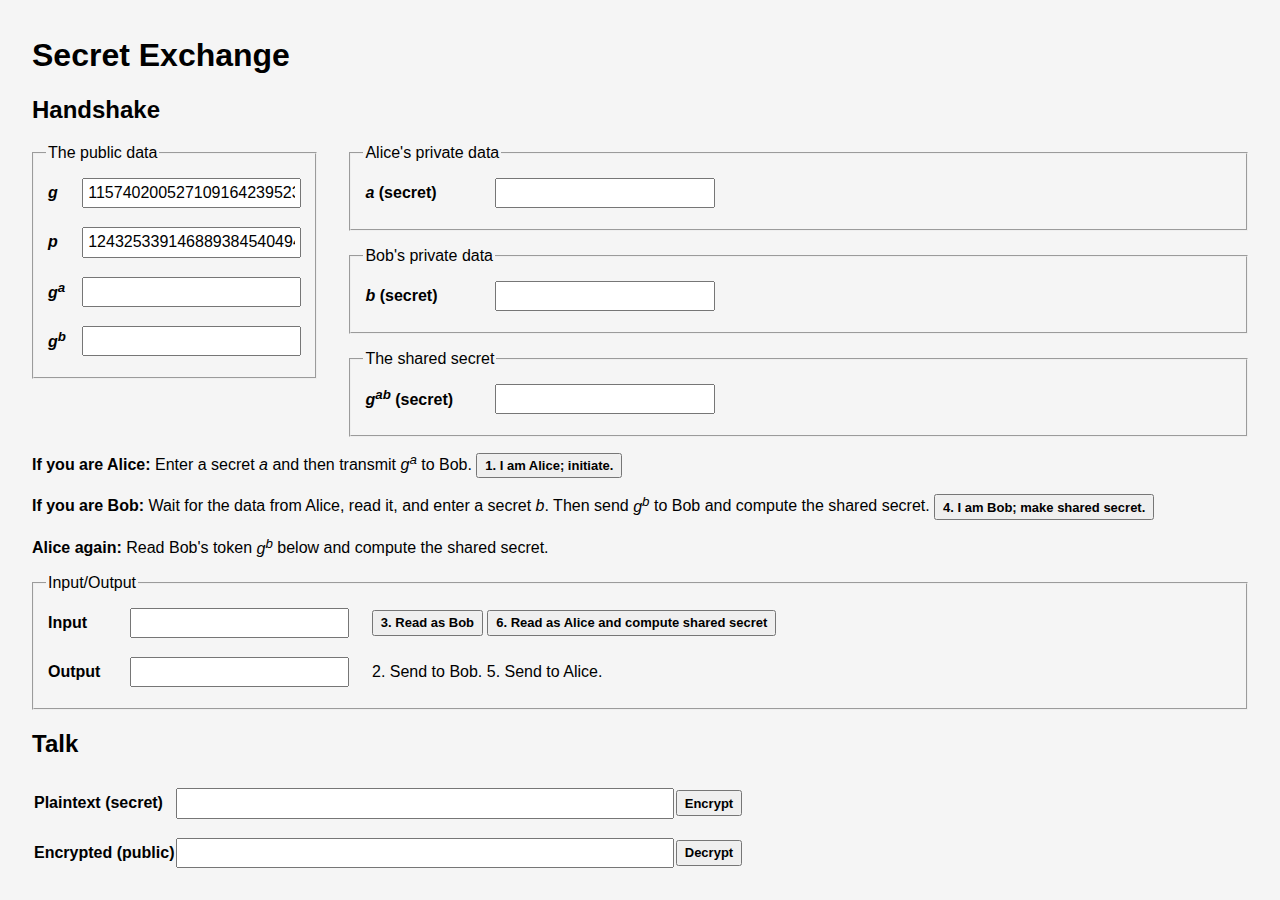
==== index.html @ 16e1cf37 "First commit." ====
<!DOCTYPE HTML PUBLIC "-//W3C//DTD HTML 4.01//EN">
<html>
  <head>
    <title>Secret Exchange</title>
    <meta http-equiv="Content-Type" content="text/html; charset=iso-8859-1">

    <style type="text/css">
      html, input { font-family: "DejaVu Sans Serif", "Trebuchet MS", Helvetica, sans-serif; }
      html { background-color: #F5F5F5; margin: 0; padding: 0; font-size: medium; }
      body { margin: 0; padding: 1em 2em; }
      input[type=text] { padding: .5ex; font-size: medium; }
      input[type=button] { padding: .5ex 1ex; font-size: small; font-weight: bold; }
      th, td { text-align: left; vertical-align: middle; padding: 1ex 0;}
      fieldset { margin: 0 0 1em 0; }
      sup, sub { line-height: 100%; }
    </style>

    <script type="text/javascript" src="bignumber.js"></script>

    <script type="text/javascript">

      var in_a, in_b, in_ga, in_gb, in_p, in_g;
      var in_put, out_put, out_gab;
      var but_a, but_b, but_ra, but_rb, but_enc, but_dec;

      var TheP = new BigNumber("[base64]");
      var TheG = new BigNumber("[base64]");

      var limit = new BigNumber(2).pow(100);

      function Init() {
          if (document.getElementById) {
              in_a    = document.getElementById("in_a");
              in_b    = document.getElementById("in_b");
              in_ga   = document.getElementById("in_ga");
              in_gb   = document.getElementById("in_gb");
              in_g    = document.getElementById("in_g");
              in_p    = document.getElementById("in_p");

              in_put  = document.getElementById("in_put");
              out_put = document.getElementById("out_put");
              out_gab = document.getElementById("out_gab");

              but_a   = document.getElementById("go_a");
              but_b   = document.getElementById("go_b");
              but_ra  = document.getElementById("but_ra");
              but_rb  = document.getElementById("but_rb");
              but_enc = document.getElementById("go_enc");
              but_dec = document.getElementById("go_dec");
          }

          if (but_a) {
              but_a.addEventListener("click", runAlice, false);
          }
          if (but_b) {
              but_b.addEventListener("click", runBob, false);
          }
          if (but_ra) {
              but_ra.addEventListener("click", fillAliceInput, false);
          }
          if (but_rb) {
              but_rb.addEventListener("click", fillBobInput, false);
          }

          if (but_enc) {
              but_enc.addEventListener("click", Encrypt, false);
          }

          if (but_dec) {
              but_dec.addEventListener("click", Decrypt, false);
          }

          in_g.value = TheG;
          in_p.value = TheP;
      }

      window.addEventListener("load", Init, false);

      function Extract(input) {
          var pattern = /^\s*\[\s*(\d+),\s*(\d+);\s*(\d+)\s*\]\s*$/;
          var match = pattern.exec(input);
          return {
              'p' : match[1],
              'g' : match[2],
              'A' : match[3]
          };
      }

      function ExpMod(Base, Expo, Modu) {
          var result = new BigNumber(1);
          while (Expo != 0) {
              if (Expo.mod(2) != 0) {
                  result = result.multiply(Base);
                  result = result.mod(Modu);
              }
              Base = Base.multiply(Base);
              Base = Base.mod(Modu);
              Expo = Expo.divide(2).intPart();
          }
          return result;
      }

      function fillAliceInput(ev) {
          in_gb.value = in_put.value;
          out_gab.value = compute(in_gb.value, in_p.value, in_a.value);
      }

      function fillBobInput_OFF(ev) {
          var r = Extract(in_put.value);
          in_g.value  = r['g'];
          in_p.value  = r['p'];
          in_ga.value = r['A'];
      }

      function fillBobInput(ev) {
          in_ga.value = in_put.value;
      }

      function compute(gx, px, nx) {
          var g = new BigNumber(gx);
          var p = new BigNumber(px);
          var n = new BigNumber(nx);

          //return res = (g.pow(n)).mod(p);
          return ExpMod(g, n, p);
      }

      function runAlice(ev) {
          in_ga.value = compute(in_g.value, in_p.value, in_a.value);
          //out_put.value = "[" + in_p.value + ", " + in_g.value + "; " + in_ga.value + "]";
          out_put.value = in_ga.value;
      }

      function runBob(ev) {
          in_gb.value = compute(in_g.value, in_p.value, in_b.value);
          out_gab.value = compute(in_ga.value, in_p.value, in_b.value);
          out_put.value = in_gb.value;
      }

      function Encrypt(ev) {
          var msg = document.getElementById("in_pt").value;
          var secret = new BigNumber(out_gab.value);

          var r = new BigNumber(0);
          var pad = 100 - msg.length;

          for (var i = 0; i < msg.length; ++i) {
              r = r.multiply(256);
              var b = secret.mod(256);
              r = r.add(msg.charCodeAt(i) ^ b);
              secret = secret.divide(256);
          }

          for (var i = msg.length; i < 100; ++i) {
              r = r.multiply(256);
              var b = secret.mod(256);
              r = r.add(pad ^ b);
              secret = secret.divide(256);
          }

          document.getElementById("in_et").value = r;
      }

      function Decrypt(ev) {
          var msg = new BigNumber(document.getElementById("in_et").value);
          var secret = new BigNumber(out_gab.value);

          var raw = Object();
          for (var i = 0; i < 100; ++i) {
              raw[i] = msg.mod(256);
              msg = msg.divide(256);
          }

          var r = "";
          var pad;
          for (var i = 0; i < 100; ++i) {
              pad = raw[100 - i - 1] ^ secret.mod(256);
              r += String.fromCharCode(pad);
              secret = secret.divide(256);
          }

          document.getElementById("in_pt").value = r.substring(0, 100 - pad);
      }

    </script>

  </head>

  <body>

    <h1>Secret Exchange</h1>

    <h2>Handshake</h2>

    <form action="" style="float: left; margin: 0 2em 0 0">
      <fieldset>
      <legend>The public data</legend>
      <table>
        <tbody>
          <tr>
            <th style="width: 2em;"><var>g</var></th>
            <td><input type="text" name="in_g" id="in_g" readonly="readonly"></td>
          </tr>
          <tr>
            <th><var>p</var></th>
            <td><input type="text" name="in_p" id="in_p" readonly="readonly"></td>
          </tr>
          <tr>
            <th><var>g</var><sup><var>a</var></sup></th>
            <td><input type="text" name="in_ga" id="in_ga"></td>
          </tr>
          <tr>
            <th><var>g</var><sup><var>b</var></sup></th>
            <td><input type="text" name="in_gb" id="in_gb"></td>
          </tr>
        </tbody>
      </table>
      </fieldset>
    </form>

    <form action="">
      <fieldset>
      <legend>Alice's private data</legend>
      <table>
        <tbody>
          <tr>
            <th style="width: 8em;"><var>a</var> (secret)</th>
            <td><input type="text" name="in_a" id="in_a"></td>
          </tr>
        </tbody>
      </table>
      </fieldset>
    </form>

    <form action="">
      <fieldset>
      <legend>Bob's private data</legend>
      <table>
        <tbody>
          <tr>
            <th style="width: 8em;"><var>b</var> (secret)</th>
            <td><input type="text" name="in_b" id="in_b"></td>
          </tr>
        </tbody>
      </table>
      </fieldset>
    </form>

    <form action="">
      <fieldset>
      <legend>The shared secret</legend>
      <table>
        <tbody>
          <tr>
            <th style="width: 8em;"><var>g</var><sup><var>ab</var></sup> (secret)</th>
            <td><input type="text" name="out_gab" id="out_gab"></td>
          </tr>
        </tbody>
      </table>
      </fieldset>
    </form>

    <p><strong>If you are Alice:</strong> Enter a secret <label for="in_a"><var>a</var></label> and
    then transmit <var>g</var><sup><var>a</var></sup> to Bob.
    <input type="button" id="go_a" value="1. I am Alice; initiate."></p>

    <p><strong>If you are Bob:</strong> Wait for the data from Alice, read it, and enter
    a secret <label for="in_b"><var>b</var></label>. Then send
    <label for="in_gb"><var>g</var><sup><var>b</var></sup></label> to Bob and compute the shared secret.
    <input type="button" id="go_b" value="4. I am Bob; make shared secret."></p>

    <p><strong>Alice again:</strong> Read Bob's token
    <label for="in_gb"><var>g</var><sup><var>b</var></sup></label> below and compute the shared secret.</p>

    <form action="">
      <fieldset>
      <legend>Input/Output</legend>
      <table>
        <tbody>
          <tr>
            <th style="width: 5em;">Input</th>
            <td style="width: 15em;"><input name="in_put" id="in_put" type="text"></td>
            <td><input type="button" id="but_rb" value="3. Read as Bob">
                <input type="button" id="but_ra" value="6. Read as Alice and compute shared secret"></td>
          </tr>
          <tr>
            <th>Output</th>
            <td><input name="out_put" id="out_put" type="text"></td>
            <td>2. Send to Bob. 5. Send to Alice.</td>
          </tr>
        </tbody>
      </table>
      </fieldset>
    </form>

    <h2>Talk</h2>

    <form action="">
      <table>
        <tbody>
          <tr>
            <th>Plaintext (secret)</th>
            <td><input name="in_pt" id="in_pt" size="50" type="text"></td>
            <td><input type="button" id="go_enc" name="go_enc" value="Encrypt"></td>
          </tr>
          <tr>
            <th>Encrypted (public)</th>
            <td><input name="in_et" id="in_et" size="50" type="text"></td>
            <td><input type="button" id="go_dec" name="go_dec" value="Decrypt"></td>
          </tr>
        </tbody>
      </table>
    </form>

  </body>
</html>
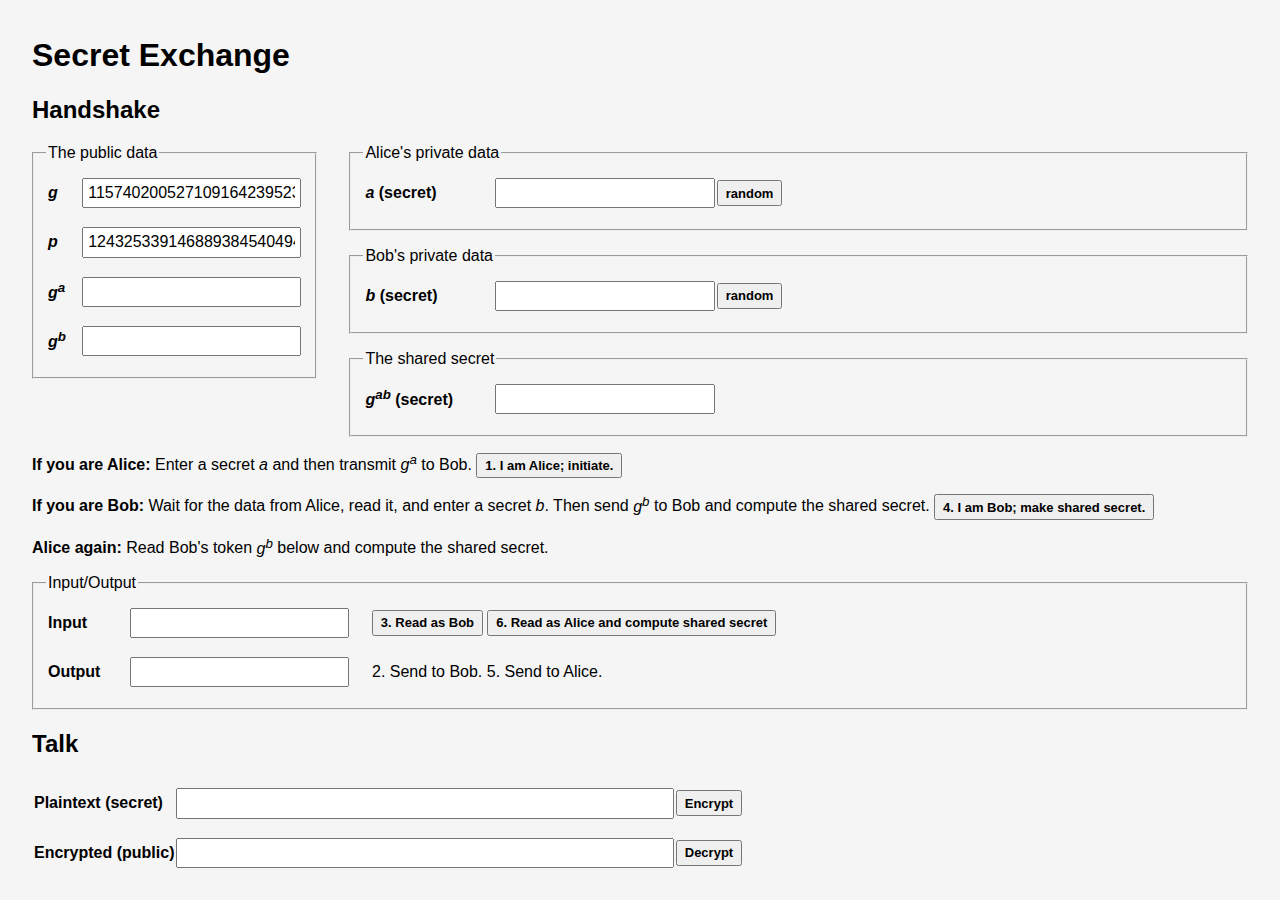
==== commit 8c2a9005: "Added random number generation." ====
--- a/index.html
+++ b/index.html
@@ -3,187 +3,9 @@
   <head>
     <title>Secret Exchange</title>
     <meta http-equiv="Content-Type" content="text/html; charset=iso-8859-1">
-
-    <style type="text/css">
-      html, input { font-family: "DejaVu Sans Serif", "Trebuchet MS", Helvetica, sans-serif; }
-      html { background-color: #F5F5F5; margin: 0; padding: 0; font-size: medium; }
-      body { margin: 0; padding: 1em 2em; }
-      input[type=text] { padding: .5ex; font-size: medium; }
-      input[type=button] { padding: .5ex 1ex; font-size: small; font-weight: bold; }
-      th, td { text-align: left; vertical-align: middle; padding: 1ex 0;}
-      fieldset { margin: 0 0 1em 0; }
-      sup, sub { line-height: 100%; }
-    </style>
-
-    <script type="text/javascript" src="bignumber.js"></script>
-
-    <script type="text/javascript">
-
-      var in_a, in_b, in_ga, in_gb, in_p, in_g;
-      var in_put, out_put, out_gab;
-      var but_a, but_b, but_ra, but_rb, but_enc, but_dec;
-
-      var TheP = new BigNumber("[base64]");
-      var TheG = new BigNumber("[base64]");
-
-      var limit = new BigNumber(2).pow(100);
-
-      function Init() {
-          if (document.getElementById) {
-              in_a    = document.getElementById("in_a");
-              in_b    = document.getElementById("in_b");
-              in_ga   = document.getElementById("in_ga");
-              in_gb   = document.getElementById("in_gb");
-              in_g    = document.getElementById("in_g");
-              in_p    = document.getElementById("in_p");
-
-              in_put  = document.getElementById("in_put");
-              out_put = document.getElementById("out_put");
-              out_gab = document.getElementById("out_gab");
-
-              but_a   = document.getElementById("go_a");
-              but_b   = document.getElementById("go_b");
-              but_ra  = document.getElementById("but_ra");
-              but_rb  = document.getElementById("but_rb");
-              but_enc = document.getElementById("go_enc");
-              but_dec = document.getElementById("go_dec");
-          }
-
-          if (but_a) {
-              but_a.addEventListener("click", runAlice, false);
-          }
-          if (but_b) {
-              but_b.addEventListener("click", runBob, false);
-          }
-          if (but_ra) {
-              but_ra.addEventListener("click", fillAliceInput, false);
-          }
-          if (but_rb) {
-              but_rb.addEventListener("click", fillBobInput, false);
-          }
-
-          if (but_enc) {
-              but_enc.addEventListener("click", Encrypt, false);
-          }
-
-          if (but_dec) {
-              but_dec.addEventListener("click", Decrypt, false);
-          }
-
-          in_g.value = TheG;
-          in_p.value = TheP;
-      }
-
-      window.addEventListener("load", Init, false);
-
-      function Extract(input) {
-          var pattern = /^\s*\[\s*(\d+),\s*(\d+);\s*(\d+)\s*\]\s*$/;
-          var match = pattern.exec(input);
-          return {
-              'p' : match[1],
-              'g' : match[2],
-              'A' : match[3]
-          };
-      }
-
-      function ExpMod(Base, Expo, Modu) {
-          var result = new BigNumber(1);
-          while (Expo != 0) {
-              if (Expo.mod(2) != 0) {
-                  result = result.multiply(Base);
-                  result = result.mod(Modu);
-              }
-              Base = Base.multiply(Base);
-              Base = Base.mod(Modu);
-              Expo = Expo.divide(2).intPart();
-          }
-          return result;
-      }
-
-      function fillAliceInput(ev) {
-          in_gb.value = in_put.value;
-          out_gab.value = compute(in_gb.value, in_p.value, in_a.value);
-      }
-
-      function fillBobInput_OFF(ev) {
-          var r = Extract(in_put.value);
-          in_g.value  = r['g'];
-          in_p.value  = r['p'];
-          in_ga.value = r['A'];
-      }
-
-      function fillBobInput(ev) {
-          in_ga.value = in_put.value;
-      }
-
-      function compute(gx, px, nx) {
-          var g = new BigNumber(gx);
-          var p = new BigNumber(px);
-          var n = new BigNumber(nx);
-
-          //return res = (g.pow(n)).mod(p);
-          return ExpMod(g, n, p);
-      }
-
-      function runAlice(ev) {
-          in_ga.value = compute(in_g.value, in_p.value, in_a.value);
-          //out_put.value = "[" + in_p.value + ", " + in_g.value + "; " + in_ga.value + "]";
-          out_put.value = in_ga.value;
-      }
-
-      function runBob(ev) {
-          in_gb.value = compute(in_g.value, in_p.value, in_b.value);
-          out_gab.value = compute(in_ga.value, in_p.value, in_b.value);
-          out_put.value = in_gb.value;
-      }
-
-      function Encrypt(ev) {
-          var msg = document.getElementById("in_pt").value;
-          var secret = new BigNumber(out_gab.value);
-
-          var r = new BigNumber(0);
-          var pad = 100 - msg.length;
-
-          for (var i = 0; i < msg.length; ++i) {
-              r = r.multiply(256);
-              var b = secret.mod(256);
-              r = r.add(msg.charCodeAt(i) ^ b);
-              secret = secret.divide(256);
-          }
-
-          for (var i = msg.length; i < 100; ++i) {
-              r = r.multiply(256);
-              var b = secret.mod(256);
-              r = r.add(pad ^ b);
-              secret = secret.divide(256);
-          }
-
-          document.getElementById("in_et").value = r;
-      }
-
-      function Decrypt(ev) {
-          var msg = new BigNumber(document.getElementById("in_et").value);
-          var secret = new BigNumber(out_gab.value);
-
-          var raw = Object();
-          for (var i = 0; i < 100; ++i) {
-              raw[i] = msg.mod(256);
-              msg = msg.divide(256);
-          }
-
-          var r = "";
-          var pad;
-          for (var i = 0; i < 100; ++i) {
-              pad = raw[100 - i - 1] ^ secret.mod(256);
-              r += String.fromCharCode(pad);
-              secret = secret.divide(256);
-          }
-
-          document.getElementById("in_pt").value = r.substring(0, 100 - pad);
-      }
-
-    </script>
-
+    <link rel="stylesheet" type="text/css" href="default.css">
+    <script type="text/javascript" src="BigInt.js"></script>
+    <script type="text/javascript" src="sexchange.js"></script>
   </head>
 
   <body>
@@ -226,6 +48,7 @@
           <tr>
             <th style="width: 8em;"><var>a</var> (secret)</th>
             <td><input type="text" name="in_a" id="in_a"></td>
+            <td><input type="button" name="but_rnda" id="but_rnda" value="random"></td>
           </tr>
         </tbody>
       </table>
@@ -240,6 +63,7 @@
           <tr>
             <th style="width: 8em;"><var>b</var> (secret)</th>
             <td><input type="text" name="in_b" id="in_b"></td>
+            <td><input type="button" name="but_rndb" id="but_rndb" value="random"></td>
           </tr>
         </tbody>
       </table>
--- a/default.css
+++ b/default.css
@@ -0,0 +1,8 @@
+html, input { font-family: "DejaVu Sans Serif", "Trebuchet MS", Helvetica, sans-serif; }
+html { background-color: #F5F5F5; margin: 0; padding: 0; font-size: medium; }
+body { margin: 0; padding: 1em 2em; }
+input[type=text] { padding: .5ex; font-size: medium; }
+input[type=button] { padding: .5ex 1ex; font-size: small; font-weight: bold; }
+th, td { text-align: left; vertical-align: middle; padding: 1ex 0;}
+fieldset { margin: 0 0 1em 0; }
+sup, sub { line-height: 100%; }
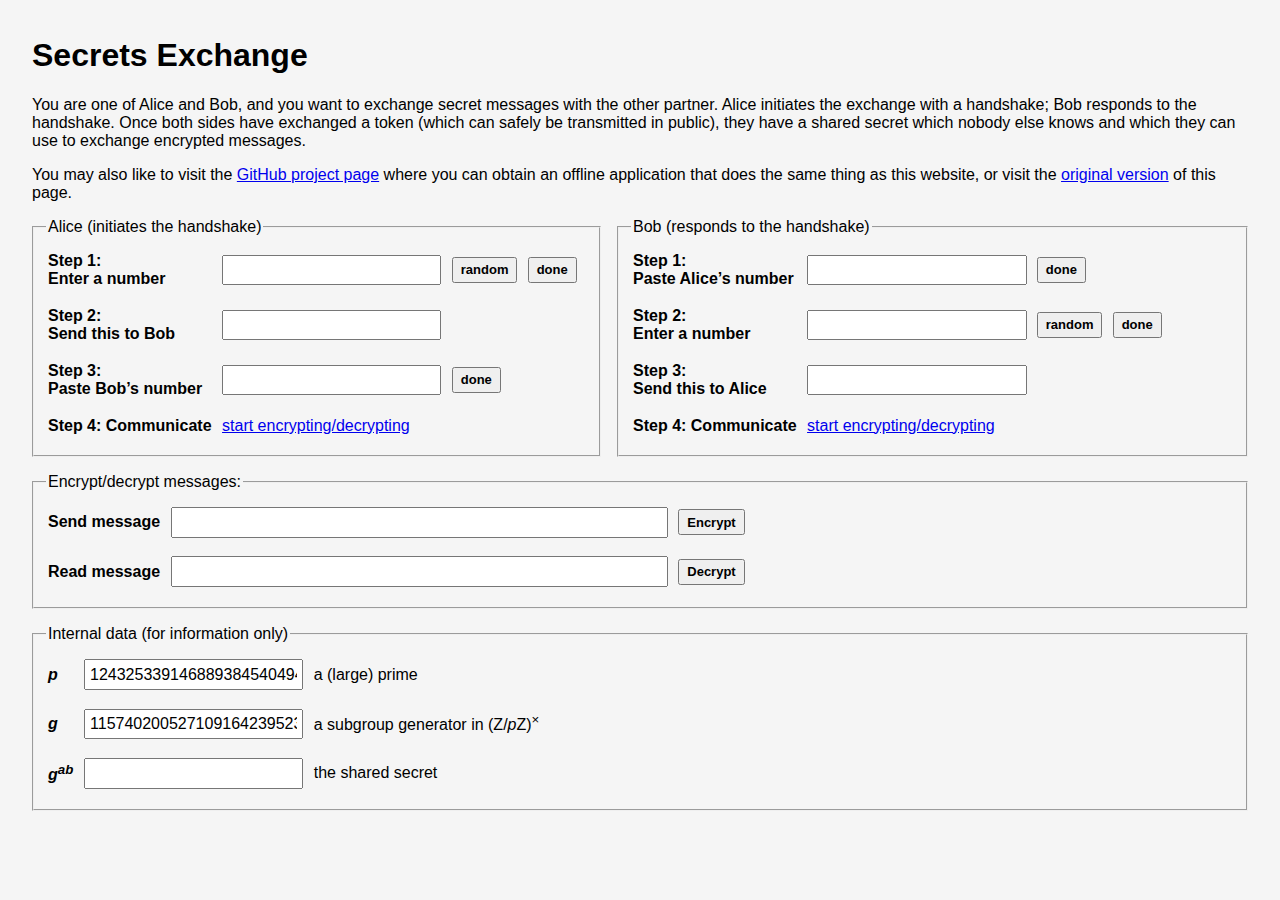
==== commit 264bf619: "New UI" ====
--- a/index.html
+++ b/index.html
@@ -1,39 +1,50 @@
-<!DOCTYPE HTML PUBLIC "-//W3C//DTD HTML 4.01//EN">
-<html>
-  <head>
+<!DOCTYPE html PUBLIC "-//W3C//DTD HTML 4.01//EN">
+<html><head><meta http-equiv="Content-Type" content="text/html; charset=ISO-8859-1">
     <title>Secret Exchange</title>
-    <meta http-equiv="Content-Type" content="text/html; charset=iso-8859-1">
     <link rel="stylesheet" type="text/css" href="default.css">
     <script type="text/javascript" src="BigInt.js"></script>
-    <script type="text/javascript" src="sexchange.js"></script>
+    <script type="text/javascript" src="sexchange-core.js"></script>
+    <script type="text/javascript" src="sexchange-ui.js"></script>
   </head>
 
   <body>
 
-    <h1>Secret Exchange</h1>
+    <h1>Secrets Exchange</h1>
 
-    <h2>Handshake</h2>
+    <p>You are one of Alice and Bob, and you want to exchange secret
+    messages with the other partner. Alice initiates the exchange with
+    a handshake; Bob responds to the handshake. Once both sides have
+    exchanged a token (which can safely be transmitted in public),
+    they have a shared secret which nobody else knows and which they
+    can use to exchange encrypted messages.</p>
 
-    <form action="" style="float: left; margin: 0 2em 0 0">
+    <p>You may also like to visit the <a href="https://github.com/louisdx/secretsexchange">GitHub project page</a>
+    where you can obtain an offline application that does the same thing as this website, or visit the
+    <a href="index-OLD.html">original version</a> of this page.</p>
+
+    <form action="" style="float: left; margin-right: 1em;">
       <fieldset>
-      <legend>The public data</legend>
+      <legend>Alice (initiates the handshake)</legend>
       <table>
         <tbody>
           <tr>
-            <th style="width: 2em;"><var>g</var></th>
-            <td><input type="text" name="in_g" id="in_g" readonly="readonly"></td>
+            <th>Step 1:<br>Enter a number</th>
+            <td><input type="text" name="in_a" id="in_a"></td>
+            <td><input type="button" name="but_rnda" id="but_rnda" value="random"></td>
+            <td><input type="button" id="go_a" value="done"></td>
           </tr>
           <tr>
-            <th><var>p</var></th>
-            <td><input type="text" name="in_p" id="in_p" readonly="readonly"></td>
-          </tr>
-          <tr>
-            <th><var>g</var><sup><var>a</var></sup></th>
+            <th>Step 2:<br>Send this to Bob</th>
             <td><input type="text" name="in_ga" id="in_ga"></td>
           </tr>
           <tr>
-            <th><var>g</var><sup><var>b</var></sup></th>
-            <td><input type="text" name="in_gb" id="in_gb"></td>
+            <th>Step 3:<br>Paste Bob&rsquo;s number</th>
+            <td><input name="in_put_a" id="in_put_a" type="text"></td>
+            <td><input type="button" id="but_ra" value="done"></td>
+          </tr>
+          <tr>
+            <th>Step 4: Communicate</th>
+            <td><a href="#encrypt">start encrypting/decrypting</a></td>
           </tr>
         </tbody>
       </table>
@@ -42,13 +53,47 @@
 
     <form action="">
       <fieldset>
-      <legend>Alice's private data</legend>
+      <legend>Bob (responds to the handshake)</legend>
       <table>
         <tbody>
           <tr>
-            <th style="width: 8em;"><var>a</var> (secret)</th>
-            <td><input type="text" name="in_a" id="in_a"></td>
-            <td><input type="button" name="but_rnda" id="but_rnda" value="random"></td>
+            <th>Step 1:<br>Paste Alice&rsquo;s number</th>
+            <td><input name="in_put_b" id="in_put_b" type="text"></td>
+            <td><input type="button" id="but_rb" value="done"></td>
+          </tr>
+          <tr>
+            <th>Step 2:<br>Enter a number</th>
+            <td><input type="text" name="in_b" id="in_b"></td>
+            <td><input type="button" name="but_rndb" id="but_rndb" value="random"></td>
+            <td><input type="button" id="go_b" value="done"></td>
+          </tr>
+          <tr>
+            <th>Step 3:<br>Send this to Alice</th>
+            <td><input type="text" name="in_gb" id="in_gb"></td>
+          </tr>
+          <tr>
+            <th>Step 4: Communicate</th>
+            <td><a href="#encrypt">start encrypting/decrypting</a></td>
+          </tr>
+        </tbody>
+      </table>
+      </fieldset>
+    </form>
+
+    <form action="" id="encrypt">
+      <fieldset>
+      <legend>Encrypt/decrypt messages:</legend>
+      <table>
+        <tbody>
+          <tr>
+            <th>Send message</th>
+            <td><input name="in_pt" id="in_pt" size="50" type="text"></td>
+            <td><input type="button" id="go_enc" name="go_enc" value="Encrypt"></td>
+          </tr>
+          <tr>
+            <th>Read message</th>
+            <td><input name="in_et" id="in_et" size="50" type="text"></td>
+            <td><input type="button" id="go_dec" name="go_dec" value="Decrypt"></td>
           </tr>
         </tbody>
       </table>
@@ -57,84 +102,29 @@
 
     <form action="">
       <fieldset>
-      <legend>Bob's private data</legend>
+      <legend>Internal data (for information only)</legend>
       <table>
         <tbody>
           <tr>
-            <th style="width: 8em;"><var>b</var> (secret)</th>
-            <td><input type="text" name="in_b" id="in_b"></td>
-            <td><input type="button" name="but_rndb" id="but_rndb" value="random"></td>
+            <th><var>p</var></th>
+            <td><input type="text" name="in_p" id="in_p" readonly="readonly"></td>
+            <td>a (large) prime</td>
+          </tr>
+          <tr>
+            <th><var>g</var></th>
+            <td><input type="text" name="in_g" id="in_g" readonly="readonly"></td>
+            <td>a subgroup generator in (Z/<var>p</var>Z)<sup>&times;</sup></td>
+          </tr>
+          <tr>
+            <th><var>g</var><sup><var>ab</var></sup></var></th>
+            <td><input type="text" name="in_g" id="out_gab" readonly="readonly"></td>
+            <td>the shared secret</td>
           </tr>
         </tbody>
       </table>
       </fieldset>
     </form>
 
-    <form action="">
-      <fieldset>
-      <legend>The shared secret</legend>
-      <table>
-        <tbody>
-          <tr>
-            <th style="width: 8em;"><var>g</var><sup><var>ab</var></sup> (secret)</th>
-            <td><input type="text" name="out_gab" id="out_gab"></td>
-          </tr>
-        </tbody>
-      </table>
-      </fieldset>
-    </form>
+  </body>
 
-    <p><strong>If you are Alice:</strong> Enter a secret <label for="in_a"><var>a</var></label> and
-    then transmit <var>g</var><sup><var>a</var></sup> to Bob.
-    <input type="button" id="go_a" value="1. I am Alice; initiate."></p>
-
-    <p><strong>If you are Bob:</strong> Wait for the data from Alice, read it, and enter
-    a secret <label for="in_b"><var>b</var></label>. Then send
-    <label for="in_gb"><var>g</var><sup><var>b</var></sup></label> to Bob and compute the shared secret.
-    <input type="button" id="go_b" value="4. I am Bob; make shared secret."></p>
-
-    <p><strong>Alice again:</strong> Read Bob's token
-    <label for="in_gb"><var>g</var><sup><var>b</var></sup></label> below and compute the shared secret.</p>
-
-    <form action="">
-      <fieldset>
-      <legend>Input/Output</legend>
-      <table>
-        <tbody>
-          <tr>
-            <th style="width: 5em;">Input</th>
-            <td style="width: 15em;"><input name="in_put" id="in_put" type="text"></td>
-            <td><input type="button" id="but_rb" value="3. Read as Bob">
-                <input type="button" id="but_ra" value="6. Read as Alice and compute shared secret"></td>
-          </tr>
-          <tr>
-            <th>Output</th>
-            <td><input name="out_put" id="out_put" type="text"></td>
-            <td>2. Send to Bob. 5. Send to Alice.</td>
-          </tr>
-        </tbody>
-      </table>
-      </fieldset>
-    </form>
-
-    <h2>Talk</h2>
-
-    <form action="">
-      <table>
-        <tbody>
-          <tr>
-            <th>Plaintext (secret)</th>
-            <td><input name="in_pt" id="in_pt" size="50" type="text"></td>
-            <td><input type="button" id="go_enc" name="go_enc" value="Encrypt"></td>
-          </tr>
-          <tr>
-            <th>Encrypted (public)</th>
-            <td><input name="in_et" id="in_et" size="50" type="text"></td>
-            <td><input type="button" id="go_dec" name="go_dec" value="Decrypt"></td>
-          </tr>
-        </tbody>
-      </table>
-    </form>
-
-  </body>
 </html>
--- a/default.css
+++ b/default.css
@@ -3,6 +3,7 @@
 body { margin: 0; padding: 1em 2em; }
 input[type=text] { padding: .5ex; font-size: medium; }
 input[type=button] { padding: .5ex 1ex; font-size: small; font-weight: bold; }
-th, td { text-align: left; vertical-align: middle; padding: 1ex 0;}
+th, td { text-align: left; vertical-align: middle; padding: 1ex 1ex 1ex 0; }
+form { margin: 0; padding: 0; }
 fieldset { margin: 0 0 1em 0; }
 sup, sub { line-height: 100%; }
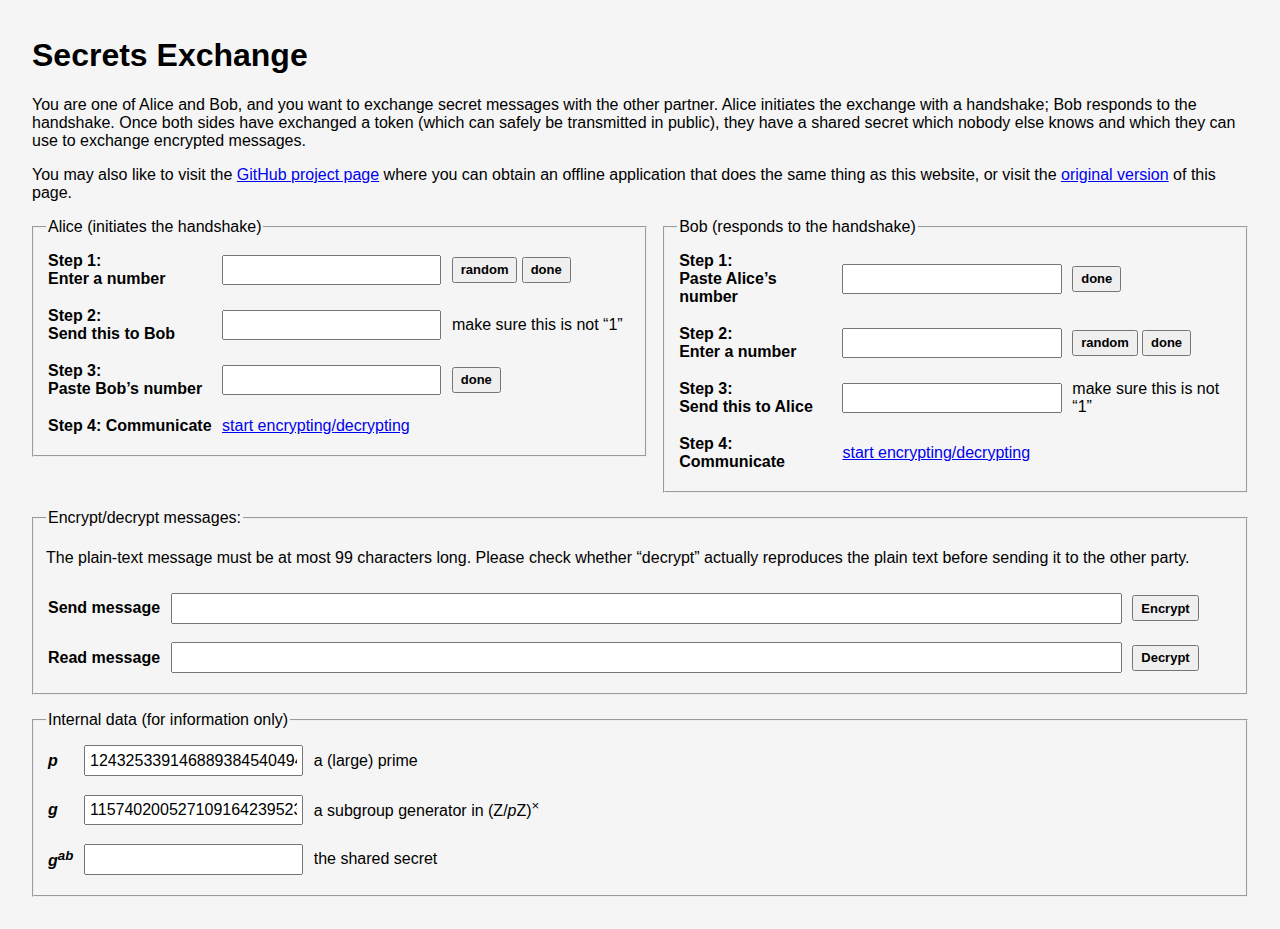
==== commit c3f637cf: "UI improvements." ====
--- a/index.html
+++ b/index.html
@@ -30,12 +30,12 @@
           <tr>
             <th>Step 1:<br>Enter a number</th>
             <td><input type="text" name="in_a" id="in_a"></td>
-            <td><input type="button" name="but_rnda" id="but_rnda" value="random"></td>
-            <td><input type="button" id="go_a" value="done"></td>
+            <td><input type="button" name="but_rnda" id="but_rnda" value="random"> <input type="button" id="go_a" value="done"></td>
           </tr>
           <tr>
             <th>Step 2:<br>Send this to Bob</th>
             <td><input type="text" name="in_ga" id="in_ga"></td>
+            <td>make sure this is not &ldquo;1&rdquo;</td>
           </tr>
           <tr>
             <th>Step 3:<br>Paste Bob&rsquo;s number</th>
@@ -44,7 +44,7 @@
           </tr>
           <tr>
             <th>Step 4: Communicate</th>
-            <td><a href="#encrypt">start encrypting/decrypting</a></td>
+            <td colspan="2"><a href="#encrypt">start encrypting/decrypting</a></td>
           </tr>
         </tbody>
       </table>
@@ -64,16 +64,16 @@
           <tr>
             <th>Step 2:<br>Enter a number</th>
             <td><input type="text" name="in_b" id="in_b"></td>
-            <td><input type="button" name="but_rndb" id="but_rndb" value="random"></td>
-            <td><input type="button" id="go_b" value="done"></td>
+            <td><input type="button" name="but_rndb" id="but_rndb" value="random"> <input type="button" id="go_b" value="done"></td>
           </tr>
           <tr>
             <th>Step 3:<br>Send this to Alice</th>
             <td><input type="text" name="in_gb" id="in_gb"></td>
+            <td>make sure this is not &ldquo;1&rdquo;</td>
           </tr>
           <tr>
             <th>Step 4: Communicate</th>
-            <td><a href="#encrypt">start encrypting/decrypting</a></td>
+            <td colspan="2"><a href="#encrypt">start encrypting/decrypting</a></td>
           </tr>
         </tbody>
       </table>
@@ -83,16 +83,18 @@
     <form action="" id="encrypt">
       <fieldset>
       <legend>Encrypt/decrypt messages:</legend>
+      <p>The plain-text message must be at most 99 characters long. Please check whether &ldquo;decrypt&rdquo;
+      actually reproduces the plain text before sending it to the other party.</p>
       <table>
         <tbody>
           <tr>
             <th>Send message</th>
-            <td><input name="in_pt" id="in_pt" size="50" type="text"></td>
+            <td><input id="in_pt" type="text" name="in_pt" size="99" maxlength="99"></td>
             <td><input type="button" id="go_enc" name="go_enc" value="Encrypt"></td>
           </tr>
           <tr>
             <th>Read message</th>
-            <td><input name="in_et" id="in_et" size="50" type="text"></td>
+            <td><input id="in_et" type="text" name="in_et" size="99" maxlength="99"></td>
             <td><input type="button" id="go_dec" name="go_dec" value="Decrypt"></td>
           </tr>
         </tbody>
@@ -116,7 +118,7 @@
             <td>a subgroup generator in (Z/<var>p</var>Z)<sup>&times;</sup></td>
           </tr>
           <tr>
-            <th><var>g</var><sup><var>ab</var></sup></var></th>
+            <th><var>g</var><sup><var>ab</var></sup></th>
             <td><input type="text" name="in_g" id="out_gab" readonly="readonly"></td>
             <td>the shared secret</td>
           </tr>
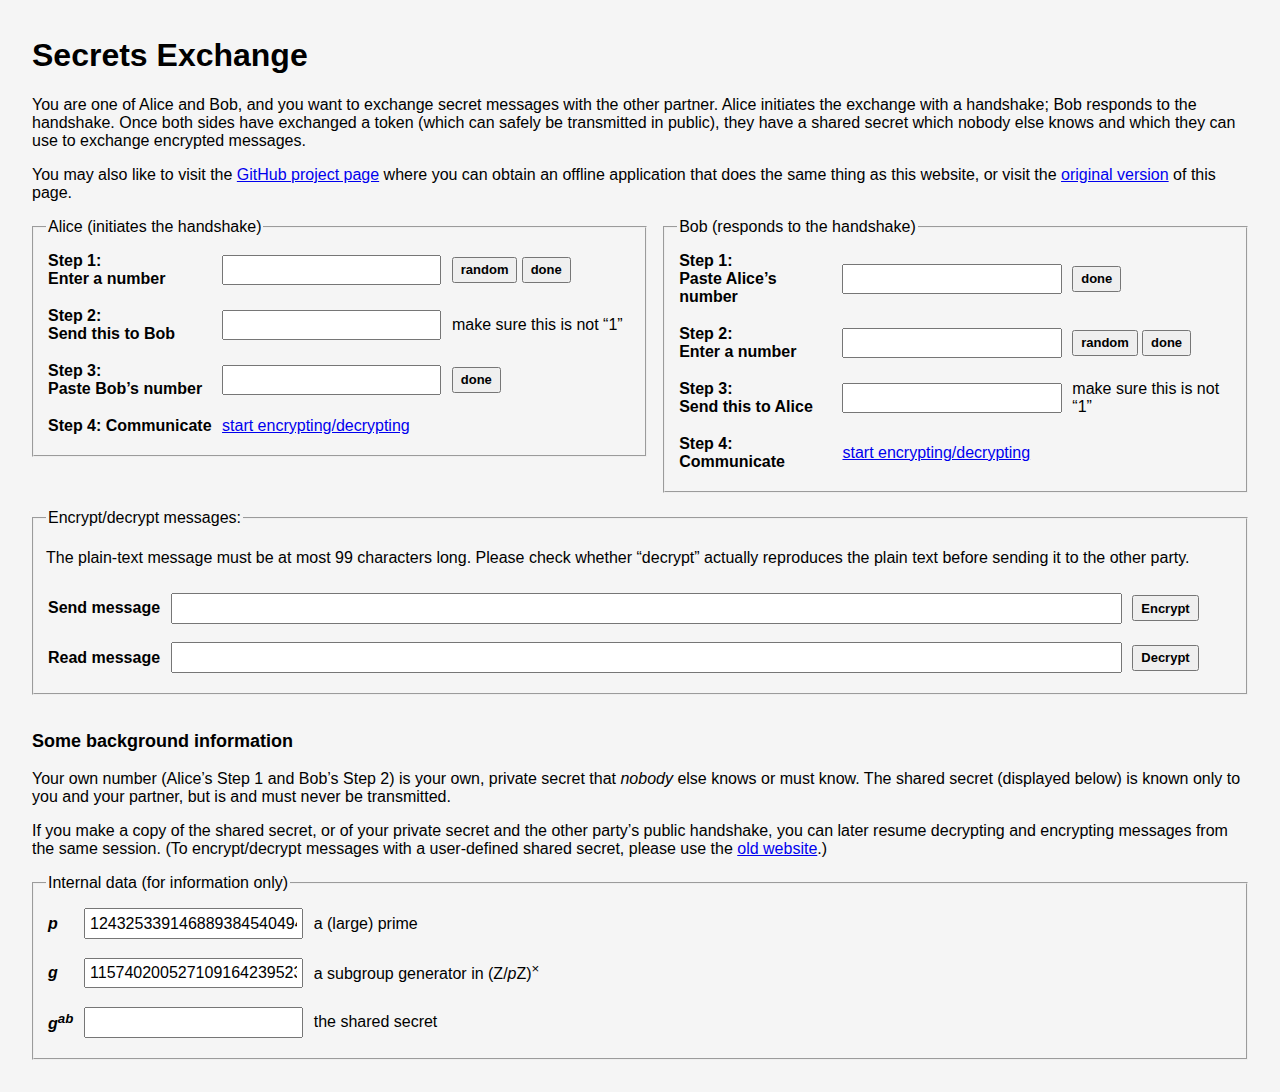
==== commit 45043a13: "Fixed the most embarrassing UI bug." ====
--- a/index.html
+++ b/index.html
@@ -89,18 +89,28 @@
         <tbody>
           <tr>
             <th>Send message</th>
-            <td><input id="in_pt" type="text" name="in_pt" size="99" maxlength="99"></td>
+            <td><input id="in_pt" type="text" name="in_pt" size="99"></td>
             <td><input type="button" id="go_enc" name="go_enc" value="Encrypt"></td>
           </tr>
           <tr>
             <th>Read message</th>
-            <td><input id="in_et" type="text" name="in_et" size="99" maxlength="99"></td>
+            <td><input id="in_et" type="text" name="in_et" size="99"></td>
             <td><input type="button" id="go_dec" name="go_dec" value="Decrypt"></td>
           </tr>
         </tbody>
       </table>
       </fieldset>
     </form>
+
+    <h2>Some background information</h2>
+
+    <p>Your own number (Alice&rsquo;s Step 1 and Bob&rsquo;s Step 2) is your own, private
+    secret that <em>nobody</em> else knows or must know. The shared secret (displayed below)
+    is known only to you and your partner, but is and must never be transmitted.</p>
+    <p>If you make a copy of the shared secret, or of your private secret and the other party&rsquo;s
+    public handshake, you can later resume decrypting and encrypting messages from the same session.
+    (To encrypt/decrypt messages with a user-defined shared secret, please use the <a href="index-OLD.html">old
+    website</a>.)</p>
 
     <form action="">
       <fieldset>
--- a/default.css
+++ b/default.css
@@ -1,5 +1,6 @@
 html, input { font-family: "DejaVu Sans Serif", "Trebuchet MS", Helvetica, sans-serif; }
 html { background-color: #F5F5F5; margin: 0; padding: 0; font-size: medium; }
+h2 { font-size: large; margin: 2em 0 1em 0; }
 body { margin: 0; padding: 1em 2em; }
 input[type=text] { padding: .5ex; font-size: medium; }
 input[type=button] { padding: .5ex 1ex; font-size: small; font-weight: bold; }
